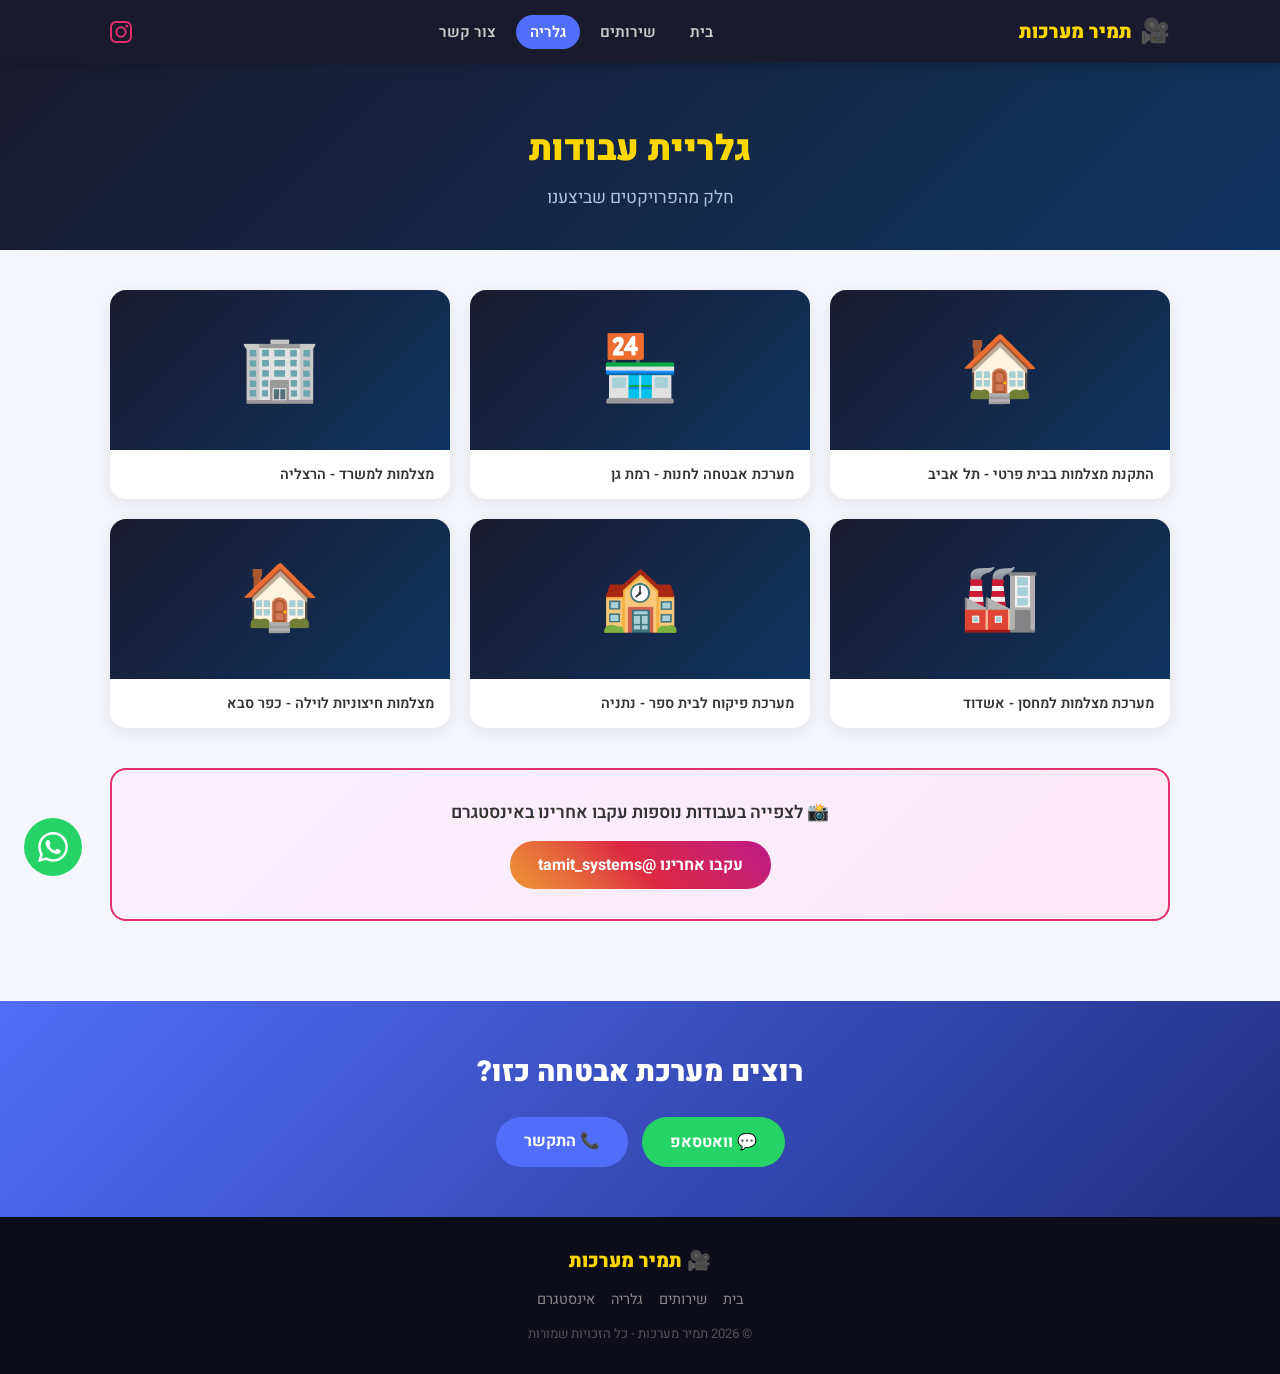
==== gallery.html @ fc6a1636 "Add files via upload" ====
<!DOCTYPE html>
<html lang="he" dir="rtl">
<head>
  <meta charset="UTF-8">
  <meta name="viewport" content="width=device-width,initial-scale=1.0">
  <title>גלריה - תמיר מערכות</title>
  <link rel="stylesheet" href="style.css">
  <link href="https://fonts.googleapis.com/css2?family=Heebo:wght@300;400;700;900&display=swap" rel="stylesheet">
</head>
<body>

  <a href="https://wa.me/972556899009?text=שלום%20תמיר%20מערכות,%20אני%20מעוניין%20בשירותי%20מצלמות%20אבטחה" 
     class="whatsapp-float" target="_blank">
    <svg viewBox="0 0 24 24" fill="currentColor"><path d="M17.472 14.382c-.297-.149-1.758-.867-2.03-.967-.273-.099-.471-.148-.67.15-.197.297-.767.966-.94 1.164-.173.199-.347.223-.644.075-.297-.15-1.255-.463-2.39-1.475-.883-.788-1.48-1.761-1.653-2.059-.173-.297-.018-.458.13-.606.134-.133.298-.347.446-.52.149-.174.198-.298.298-.497.099-.198.05-.371-.025-.52-.075-.149-.669-1.612-.916-2.207-.242-.579-.487-.5-.669-.51-.173-.008-.371-.01-.57-.01-.198 0-.52.074-.792.372-.272.297-1.04 1.016-1.04 2.479 0 1.462 1.065 2.875 1.213 3.074.149.198 2.096 3.2 5.077 4.487.709.306 1.262.489 1.694.625.712.227 1.36.195 1.871.118.571-.085 1.758-.719 2.006-1.413.248-.694.248-1.289.173-1.413-.074-.124-.272-.198-.57-.347m-5.421 7.403h-.004a9.87 9.87 0 01-5.031-1.378l-.361-.214-3.741.982.998-3.648-.235-.374a9.86 9.86 0 01-1.51-5.26c.001-5.45 4.436-9.884 9.888-9.884 2.64 0 5.122 1.03 6.988 2.898a9.825 9.825 0 012.893 6.994c-.003 5.45-4.437 9.884-9.885 9.884m8.413-18.297A11.815 11.815 0 0012.05 0C5.495 0 .16 5.335.157 11.892c0 2.096.547 4.142 1.588 5.945L.057 24l6.305-1.654a11.882 11.882 0 005.683 1.448h.005c6.554 0 11.89-5.335 11.893-11.893a11.821 11.821 0 00-3.48-8.413z"/></svg>
  </a>

  <header>
    <div class="header-inner">
      <div class="logo">
        <span class="logo-icon">🎥</span>
        <span class="logo-text">תמיר מערכות</span>
      </div>
      <nav>
        <a href="index.html">בית</a>
        <a href="services.html">שירותים</a>
        <a href="gallery.html" class="active">גלריה</a>
        <a href="index.html#contact">צור קשר</a>
      </nav>
      <a href="https://www.instagram.com/tamit_systems" target="_blank" class="insta-header" title="אינסטגרם">
        <svg viewBox="0 0 24 24" fill="currentColor" width="22" height="22"><path d="M12 2.163c3.204 0 3.584.012 4.85.07 3.252.148 4.771 1.691 4.919 4.919.058 1.265.069 1.645.069 4.849 0 3.205-.012 3.584-.069 4.849-.149 3.225-1.664 4.771-4.919 4.919-1.266.058-1.644.07-4.85.07-3.204 0-3.584-.012-4.849-.07-3.26-.149-4.771-1.699-4.919-4.92-.058-1.265-.07-1.644-.07-4.849 0-3.204.013-3.583.07-4.849.149-3.227 1.664-4.771 4.919-4.919 1.266-.057 1.645-.069 4.849-.069zM12 0C8.741 0 8.333.014 7.053.072 2.695.272.273 2.69.073 7.052.014 8.333 0 8.741 0 12c0 3.259.014 3.668.072 4.948.2 4.358 2.618 6.78 6.98 6.98C8.333 23.986 8.741 24 12 24c3.259 0 3.668-.014 4.948-.072 4.354-.2 6.782-2.618 6.979-6.98.059-1.28.073-1.689.073-4.948 0-3.259-.014-3.667-.072-4.947-.196-4.354-2.617-6.78-6.979-6.98C15.668.014 15.259 0 12 0zm0 5.838a6.162 6.162 0 100 12.324 6.162 6.162 0 000-12.324zM12 16a4 4 0 110-8 4 4 0 010 8zm6.406-11.845a1.44 1.44 0 100 2.881 1.44 1.44 0 000-2.881z"/></svg>
      </a>
    </div>
  </header>

  <div class="page-hero">
    <h1 class="animate-fade-up">גלריית עבודות</h1>
    <p class="animate-fade-up delay-1">חלק מהפרויקטים שביצענו</p>
  </div>

  <section class="gallery-section">
    <div class="gallery-grid">
      <div class="gallery-card animate-on-scroll">
        <div class="gallery-img">🏠</div>
        <div class="gallery-label">התקנת מצלמות בבית פרטי - תל אביב</div>
      </div>
      <div class="gallery-card animate-on-scroll">
        <div class="gallery-img">🏪</div>
        <div class="gallery-label">מערכת אבטחה לחנות - רמת גן</div>
      </div>
      <div class="gallery-card animate-on-scroll">
        <div class="gallery-img">🏢</div>
        <div class="gallery-label">מצלמות למשרד - הרצליה</div>
      </div>
      <div class="gallery-card animate-on-scroll">
        <div class="gallery-img">🏭</div>
        <div class="gallery-label">מערכת מצלמות למחסן - אשדוד</div>
      </div>
      <div class="gallery-card animate-on-scroll">
        <div class="gallery-img">🏫</div>
        <div class="gallery-label">מערכת פיקוח לבית ספר - נתניה</div>
      </div>
      <div class="gallery-card animate-on-scroll">
        <div class="gallery-img">🏠</div>
        <div class="gallery-label">מצלמות חיצוניות לוילה - כפר סבא</div>
      </div>
    </div>

    <div class="gallery-note animate-on-scroll">
      <p>📸 לצפייה בעבודות נוספות עקבו אחרינו באינסטגרם</p>
      <a href="https://www.instagram.com/tamit_systems" target="_blank" class="btn-insta">
        עקבו אחרינו @tamit_systems
      </a>
    </div>
  </section>

  <div class="cta-banner animate-on-scroll">
    <h2>רוצים מערכת אבטחה כזו?</h2>
    <div class="cta-btns">
      <a href="https://wa.me/972556899009?text=שלום%20תמיר%20מערכות,%20אני%20מעוניין%20בשירותי%20מצלמות%20אבטחה" class="btn-wa" target="_blank">💬 וואטסאפ</a>
      <a href="tel:0556899009" class="btn-primary">📞 התקשר</a>
    </div>
  </div>

  <footer>
    <div class="footer-inner">
      <div class="footer-logo">🎥 תמיר מערכות</div>
      <div class="footer-links">
        <a href="index.html">בית</a>
        <a href="services.html">שירותים</a>
        <a href="gallery.html">גלריה</a>
        <a href="https://www.instagram.com/tamit_systems" target="_blank">אינסטגרם</a>
      </div>
      <div class="footer-copy">&copy; 2026 תמיר מערכות - כל הזכויות שמורות</div>
    </div>
  </footer>

  <script src="script.js"></script>
</body>
</html>
---- style.css ----
/* === RESET & BASE === */
* { box-sizing: border-box; margin: 0; padding: 0; }

body {
  font-family: 'Heebo', 'Helvetica Neue', Arial, sans-serif;
  background: #f4f6fb;
  color: #1a1a2e;
  direction: rtl;
}

/* === ANIMATIONS === */
@keyframes fadeUp {
  from { opacity: 0; transform: translateY(30px); }
  to   { opacity: 1; transform: translateY(0); }
}
@keyframes pulse {
  0%, 100% { transform: scale(1); box-shadow: 0 4px 20px rgba(37,211,102,0.4); }
  50%       { transform: scale(1.08); box-shadow: 0 8px 30px rgba(37,211,102,0.6); }
}
@keyframes slideIn {
  from { opacity: 0; transform: translateX(20px); }
  to   { opacity: 1; transform: translateX(0); }
}

.animate-fade-up {
  opacity: 0;
  animation: fadeUp 0.7s ease forwards;
}
.delay-1 { animation-delay: 0.15s; }
.delay-2 { animation-delay: 0.30s; }
.delay-3 { animation-delay: 0.45s; }
.delay-4 { animation-delay: 0.60s; }

.animate-on-scroll {
  opacity: 0;
  transform: translateY(25px);
  transition: opacity 0.6s ease, transform 0.6s ease;
}
.animate-on-scroll.visible {
  opacity: 1;
  transform: translateY(0);
}

/* === WHATSAPP FLOAT === */
.whatsapp-float {
  position: fixed;
  bottom: 24px;
  left: 24px;
  width: 58px;
  height: 58px;
  background: #25d366;
  border-radius: 50%;
  display: flex;
  align-items: center;
  justify-content: center;
  color: #fff;
  z-index: 999;
  animation: pulse 2s infinite;
  text-decoration: none;
}
.whatsapp-float svg { width: 30px; height: 30px; }

/* === HEADER === */
header {
  background: #1a1a2e;
  position: sticky;
  top: 0;
  z-index: 100;
  box-shadow: 0 2px 12px rgba(0,0,0,0.2);
}
.header-inner {
  max-width: 1100px;
  margin: 0 auto;
  padding: 14px 20px;
  display: flex;
  align-items: center;
  gap: 20px;
}
.logo {
  display: flex;
  align-items: center;
  gap: 8px;
  text-decoration: none;
}
.logo-icon { font-size: 1.5em; }
.logo-text {
  color: #ffd700;
  font-size: 1.2em;
  font-weight: 900;
  white-space: nowrap;
}
nav {
  display: flex;
  gap: 6px;
  flex: 1;
  justify-content: center;
  flex-wrap: wrap;
}
nav a {
  color: #ccc;
  text-decoration: none;
  font-weight: 600;
  padding: 6px 14px;
  border-radius: 20px;
  transition: all 0.2s;
  font-size: 0.95em;
}
nav a:hover, nav a.active {
  background: #506ef9;
  color: #fff;
}
.insta-header {
  color: #e1306c;
  transition: transform 0.2s;
  display: flex;
}
.insta-header:hover { transform: scale(1.15); }

/* === HERO === */
.hero {
  background: linear-gradient(135deg, #1a1a2e 0%, #16213e 50%, #0f3460 100%);
  color: #fff;
  padding: 70px 20px 50px;
  text-align: center;
  position: relative;
  overflow: hidden;
}
.hero::before {
  content: '';
  position: absolute;
  top: -50%;
  right: -20%;
  width: 500px;
  height: 500px;
  background: radial-gradient(circle, rgba(80,110,249,0.15) 0%, transparent 70%);
  pointer-events: none;
}
.hero-badge {
  display: inline-block;
  background: rgba(80,110,249,0.2);
  border: 1px solid rgba(80,110,249,0.5);
  color: #90b4ff;
  padding: 6px 18px;
  border-radius: 20px;
  font-size: 0.9em;
  margin-bottom: 20px;
}
.hero h1 {
  font-size: 2.6em;
  font-weight: 900;
  line-height: 1.25;
  margin-bottom: 18px;
}
.highlight {
  color: #ffd700;
  position: relative;
}
.hero p {
  font-size: 1.1em;
  color: #b0c4de;
  line-height: 1.7;
  margin-bottom: 30px;
}
.hero-btns {
  display: flex;
  gap: 14px;
  justify-content: center;
  flex-wrap: wrap;
  margin-bottom: 40px;
}
.btn-wa {
  background: #25d366;
  color: #fff;
  padding: 13px 28px;
  border-radius: 30px;
  font-weight: 700;
  text-decoration: none;
  font-size: 1em;
  transition: all 0.2s;
  display: inline-block;
}
.btn-wa:hover { background: #1da851; transform: translateY(-2px); }

.btn-outline {
  background: transparent;
  color: #fff;
  padding: 13px 28px;
  border-radius: 30px;
  font-weight: 700;
  text-decoration: none;
  font-size: 1em;
  border: 2px solid rgba(255,255,255,0.4);
  transition: all 0.2s;
  display: inline-block;
}
.btn-outline:hover { border-color: #fff; background: rgba(255,255,255,0.1); }

.hero-stats {
  display: flex;
  gap: 30px;
  justify-content: center;
  flex-wrap: wrap;
}
.stat {
  display: flex;
  flex-direction: column;
  align-items: center;
}
.stat-num {
  font-size: 2em;
  font-weight: 900;
  color: #ffd700;
}
.stat-label {
  font-size: 0.85em;
  color: #90a0b0;
}

/* === PAGE HERO (for inner pages) === */
.page-hero {
  background: linear-gradient(135deg, #1a1a2e, #0f3460);
  color: #fff;
  text-align: center;
  padding: 60px 20px 40px;
}
.page-hero h1 {
  font-size: 2.2em;
  font-weight: 900;
  color: #ffd700;
  margin-bottom: 10px;
}
.page-hero p { color: #b0c4de; font-size: 1.1em; }

/* === SECTION TITLES === */
.section-title {
  text-align: center;
  font-size: 1.8em;
  font-weight: 900;
  color: #1a1a2e;
  margin-bottom: 30px;
  position: relative;
}
.section-title::after {
  content: '';
  display: block;
  width: 60px;
  height: 4px;
  background: #506ef9;
  margin: 10px auto 0;
  border-radius: 2px;
}

/* === CARDS === */
.section-cards {
  max-width: 1100px;
  margin: 0 auto;
  padding: 50px 20px;
}
.cards {
  display: grid;
  grid-template-columns: repeat(auto-fit, minmax(220px, 1fr));
  gap: 20px;
  margin-bottom: 30px;
}
.card {
  background: #fff;
  border-radius: 16px;
  padding: 28px 22px;
  text-align: center;
  box-shadow: 0 4px 20px rgba(0,0,0,0.07);
  transition: all 0.3s;
  border: 2px solid transparent;
}
.card:hover {
  transform: translateY(-6px);
  border-color: #506ef9;
  box-shadow: 0 10px 30px rgba(80,110,249,0.15);
}
.card-icon { font-size: 2.5em; margin-bottom: 14px; }
.card h3 { font-size: 1.1em; font-weight: 700; margin-bottom: 10px; color: #1a1a2e; }
.card p { font-size: 0.9em; color: #666; line-height: 1.6; }

.center-btn { text-align: center; }
.btn-primary {
  background: #506ef9;
  color: #fff;
  padding: 12px 28px;
  border-radius: 30px;
  font-weight: 700;
  text-decoration: none;
  display: inline-block;
  transition: all 0.2s;
  font-size: 1em;
}
.btn-primary:hover { background: #3a56e8; transform: translateY(-2px); }

/* === ABOUT === */
.section-about {
  background: #fff;
  padding: 50px 20px;
  display: flex;
  align-items: center;
  gap: 40px;
  max-width: 1100px;
  margin: 0 auto;
  border-radius: 20px;
  box-shadow: 0 4px 20px rgba(0,0,0,0.06);
  margin-bottom: 40px;
}
.about-text h2 { font-size: 1.8em; font-weight: 900; margin-bottom: 16px; color: #1a1a2e; }
.about-text p { color: #555; line-height: 1.7; margin-bottom: 12px; }
.about-emoji { font-size: 5em; flex-shrink: 0; }

/* === CONTACT === */
.section-contact {
  background: #1a1a2e;
  padding: 60px 20px;
  color: #fff;
}
.section-contact .section-title { color: #ffd700; }
.section-contact .section-title::after { background: #ffd700; }

.contact-grid {
  display: grid;
  grid-template-columns: 1fr 1fr;
  gap: 30px;
  max-width: 900px;
  margin: 0 auto;
}
@media (max-width: 700px) { .contact-grid { grid-template-columns: 1fr; } }

.contact-btns { display: flex; flex-direction: column; gap: 14px; }

.big-btn {
  display: flex;
  align-items: center;
  gap: 14px;
  padding: 16px 20px;
  border-radius: 14px;
  text-decoration: none;
  font-weight: 700;
  transition: all 0.2s;
}
.big-btn:hover { transform: translateX(-4px); filter: brightness(1.1); }
.big-btn-icon { font-size: 1.8em; }
.big-btn-text { display: flex; flex-direction: column; }
.big-btn-text strong { font-size: 1em; }
.big-btn-text small { font-size: 0.8em; opacity: 0.85; font-weight: 400; }

.big-btn.wa    { background: #25d366; color: #fff; }
.big-btn.phone { background: #506ef9; color: #fff; }
.big-btn.email { background: #ea4335; color: #fff; }
.big-btn.insta { background: linear-gradient(45deg, #f09433, #e6683c, #dc2743, #cc2366, #bc1888); color: #fff; }

/* === CONTACT FORM === */
.contact-form-wrap { }
#contact-form {
  display: flex;
  flex-direction: column;
  gap: 10px;
}
#contact-form label {
  font-weight: 600;
  font-size: 0.9em;
  color: #aab;
}
#contact-form input,
#contact-form textarea {
  padding: 11px 14px;
  border: 1px solid rgba(255,255,255,0.15);
  border-radius: 8px;
  font-size: 1em;
  font-family: inherit;
  direction: rtl;
  background: rgba(255,255,255,0.07);
  color: #fff;
  transition: border 0.2s;
}
#contact-form input::placeholder,
#contact-form textarea::placeholder { color: #667; }
#contact-form input:focus,
#contact-form textarea:focus {
  border-color: #506ef9;
  outline: none;
  background: rgba(255,255,255,0.1);
}
#contact-form textarea { min-height: 100px; resize: vertical; }
#contact-form button {
  background: #506ef9;
  color: #fff;
  border: none;
  padding: 13px;
  border-radius: 8px;
  font-size: 1em;
  cursor: pointer;
  font-weight: 700;
  font-family: inherit;
  transition: background 0.2s;
  margin-top: 5px;
}
#contact-form button:hover { background: #3a56e8; }
#success-message {
  background: rgba(37,211,102,0.15);
  color: #25d366;
  border: 1px solid rgba(37,211,102,0.3);
  padding: 14px;
  border-radius: 8px;
  margin-top: 12px;
  font-weight: 600;
  text-align: center;
}

/* === SERVICES FULL PAGE === */
.services-full {
  max-width: 900px;
  margin: 0 auto;
  padding: 40px 20px;
  display: flex;
  flex-direction: column;
  gap: 24px;
}
.service-item {
  background: #fff;
  border-radius: 16px;
  padding: 28px;
  display: flex;
  gap: 22px;
  align-items: flex-start;
  box-shadow: 0 4px 18px rgba(0,0,0,0.07);
  border-right: 5px solid #506ef9;
  transition: all 0.3s;
}
.service-item:hover { transform: translateX(-4px); box-shadow: 0 8px 28px rgba(80,110,249,0.15); }
.service-icon { font-size: 2.5em; flex-shrink: 0; }
.service-content h2 { font-size: 1.2em; font-weight: 900; margin-bottom: 8px; color: #1a1a2e; }
.service-content p { color: #555; line-height: 1.6; margin-bottom: 12px; }
.service-content ul { list-style: none; padding: 0; }
.service-content li { padding: 4px 0; color: #444; font-size: 0.95em; }

/* === GALLERY === */
.gallery-section {
  max-width: 1100px;
  margin: 0 auto;
  padding: 40px 20px;
}
.gallery-grid {
  display: grid;
  grid-template-columns: repeat(auto-fill, minmax(260px, 1fr));
  gap: 20px;
  margin-bottom: 40px;
}
.gallery-card {
  background: #fff;
  border-radius: 16px;
  overflow: hidden;
  box-shadow: 0 4px 18px rgba(0,0,0,0.08);
  transition: all 0.3s;
  cursor: pointer;
}
.gallery-card:hover { transform: translateY(-6px); box-shadow: 0 12px 30px rgba(0,0,0,0.13); }
.gallery-img {
  background: linear-gradient(135deg, #1a1a2e, #0f3460);
  height: 160px;
  display: flex;
  align-items: center;
  justify-content: center;
  font-size: 4em;
}
.gallery-label {
  padding: 14px 16px;
  font-size: 0.9em;
  font-weight: 600;
  color: #333;
}
.gallery-note {
  text-align: center;
  padding: 30px;
  background: linear-gradient(135deg, #f8f0ff, #ffe8f5);
  border-radius: 16px;
  border: 2px solid #e1306c;
}
.gallery-note p { font-size: 1.1em; margin-bottom: 16px; font-weight: 600; color: #333; }
.btn-insta {
  background: linear-gradient(45deg, #f09433, #e6683c, #dc2743, #cc2366, #bc1888);
  color: #fff;
  padding: 12px 28px;
  border-radius: 30px;
  font-weight: 700;
  text-decoration: none;
  display: inline-block;
  transition: all 0.2s;
}
.btn-insta:hover { transform: translateY(-2px); filter: brightness(1.1); }

/* === CTA BANNER === */
.cta-banner {
  background: linear-gradient(135deg, #506ef9, #222e80);
  color: #fff;
  text-align: center;
  padding: 50px 20px;
  margin: 40px 0 0;
}
.cta-banner h2 { font-size: 1.8em; font-weight: 900; margin-bottom: 24px; }
.cta-btns { display: flex; gap: 14px; justify-content: center; flex-wrap: wrap; }

/* === FOOTER === */
footer {
  background: #0d0d1a;
  color: #888;
  padding: 30px 20px;
  margin-top: 0;
}
.footer-inner {
  max-width: 1100px;
  margin: 0 auto;
  display: flex;
  flex-direction: column;
  align-items: center;
  gap: 14px;
  text-align: center;
}
.footer-logo { color: #ffd700; font-size: 1.2em; font-weight: 900; }
.footer-links { display: flex; gap: 16px; flex-wrap: wrap; justify-content: center; }
.footer-links a { color: #888; text-decoration: none; font-size: 0.9em; transition: color 0.2s; }
.footer-links a:hover { color: #506ef9; }
.footer-copy { font-size: 0.82em; color: #555; }

/* === RESPONSIVE === */
@media (max-width: 600px) {
  .hero h1 { font-size: 1.9em; }
  .section-about { flex-direction: column; text-align: center; }
  .about-emoji { display: none; }
  .service-item { flex-direction: column; }
  nav a { font-size: 0.85em; padding: 5px 10px; }
}
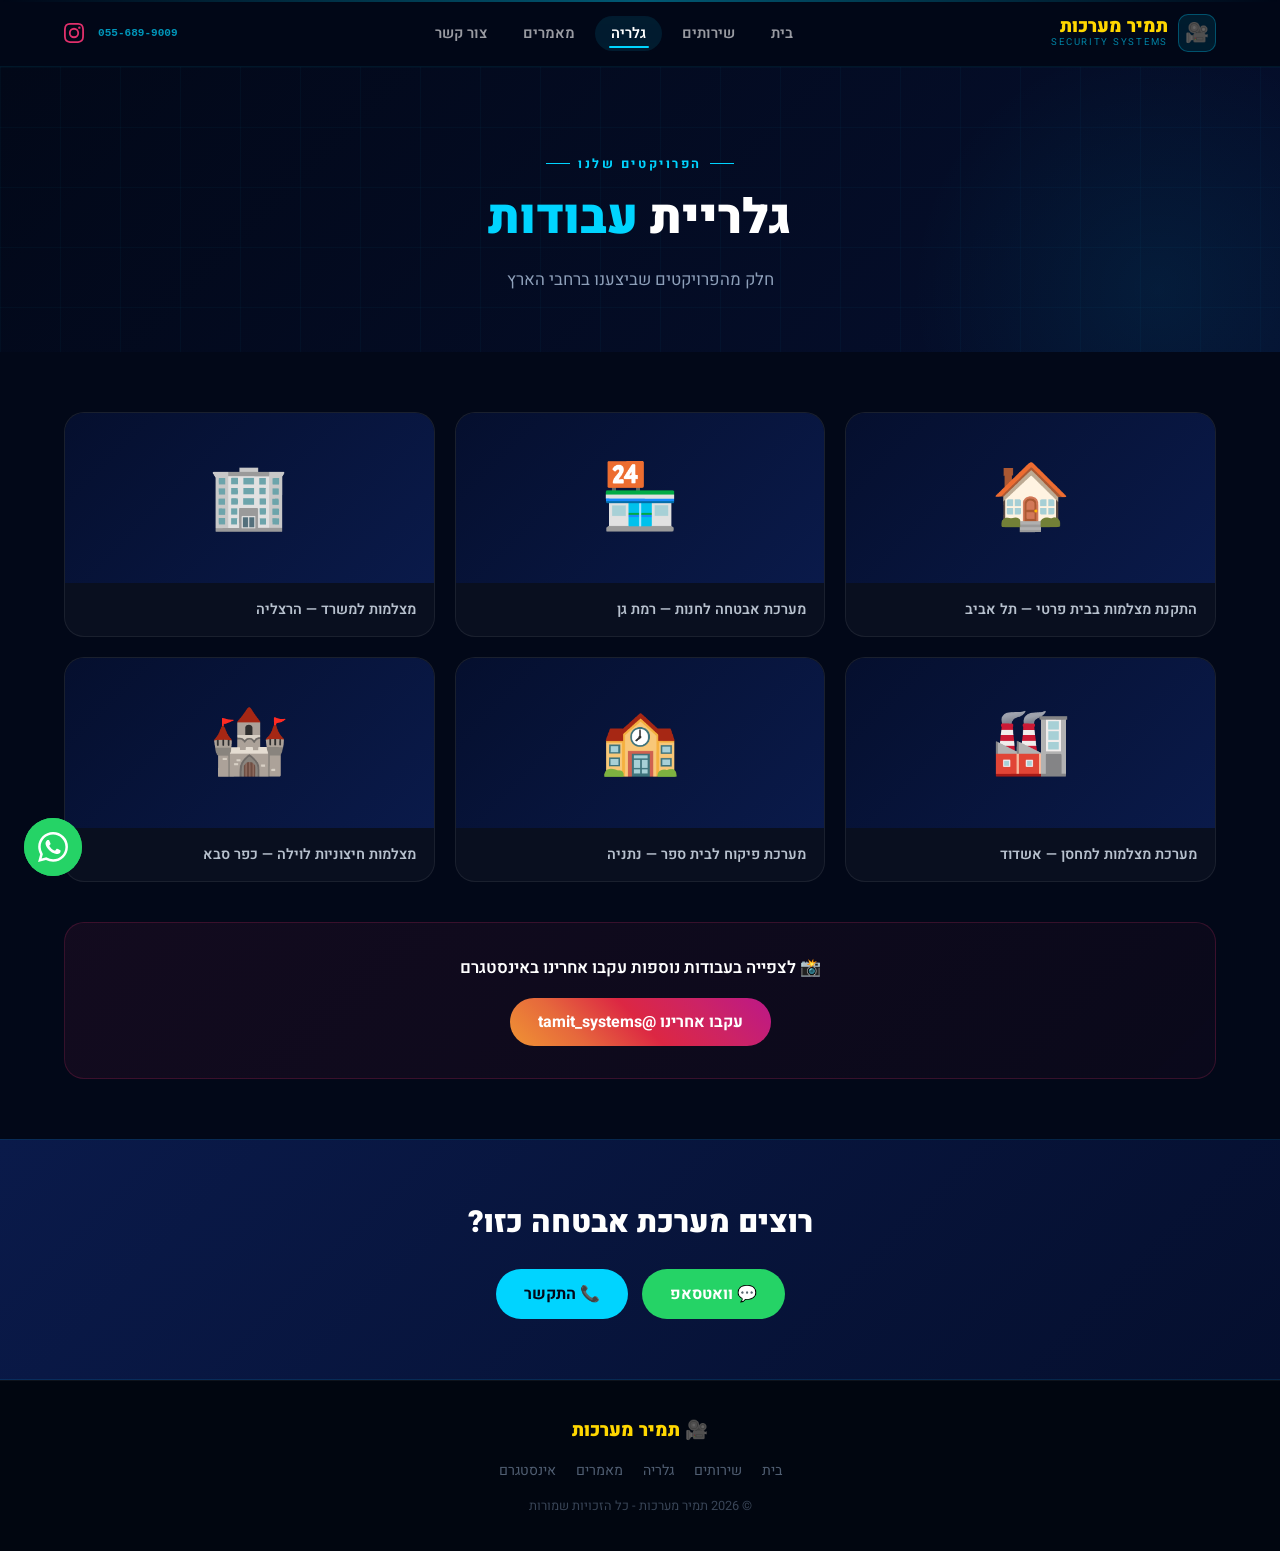
==== commit 990699a9: "Add files via upload" ====
--- a/gallery.html
+++ b/gallery.html
@@ -5,63 +5,85 @@
   <meta name="viewport" content="width=device-width,initial-scale=1.0">
   <title>גלריה - תמיר מערכות</title>
   <link rel="stylesheet" href="style.css">
-  <link href="https://fonts.googleapis.com/css2?family=Heebo:wght@300;400;700;900&display=swap" rel="stylesheet">
+  <link href="https://fonts.googleapis.com/css2?family=Heebo:wght@300;400;600;700;900&display=swap" rel="stylesheet">
 </head>
 <body>
 
-  <a href="https://wa.me/972556899009?text=שלום%20תמיר%20מערכות,%20אני%20מעוניין%20בשירותי%20מצלמות%20אבטחה" 
+  <div class="scan-line"></div>
+
+  <a href="https://wa.me/972556899009?text=שלום%20תמיר%20מערכות,%20אני%20מעוניין%20בשירותי%20מצלמות%20אבטחה"
      class="whatsapp-float" target="_blank">
+    <span class="wa-pulse"></span>
     <svg viewBox="0 0 24 24" fill="currentColor"><path d="M17.472 14.382c-.297-.149-1.758-.867-2.03-.967-.273-.099-.471-.148-.67.15-.197.297-.767.966-.94 1.164-.173.199-.347.223-.644.075-.297-.15-1.255-.463-2.39-1.475-.883-.788-1.48-1.761-1.653-2.059-.173-.297-.018-.458.13-.606.134-.133.298-.347.446-.52.149-.174.198-.298.298-.497.099-.198.05-.371-.025-.52-.075-.149-.669-1.612-.916-2.207-.242-.579-.487-.5-.669-.51-.173-.008-.371-.01-.57-.01-.198 0-.52.074-.792.372-.272.297-1.04 1.016-1.04 2.479 0 1.462 1.065 2.875 1.213 3.074.149.198 2.096 3.2 5.077 4.487.709.306 1.262.489 1.694.625.712.227 1.36.195 1.871.118.571-.085 1.758-.719 2.006-1.413.248-.694.248-1.289.173-1.413-.074-.124-.272-.198-.57-.347m-5.421 7.403h-.004a9.87 9.87 0 01-5.031-1.378l-.361-.214-3.741.982.998-3.648-.235-.374a9.86 9.86 0 01-1.51-5.26c.001-5.45 4.436-9.884 9.888-9.884 2.64 0 5.122 1.03 6.988 2.898a9.825 9.825 0 012.893 6.994c-.003 5.45-4.437 9.884-9.885 9.884m8.413-18.297A11.815 11.815 0 0012.05 0C5.495 0 .16 5.335.157 11.892c0 2.096.547 4.142 1.588 5.945L.057 24l6.305-1.654a11.882 11.882 0 005.683 1.448h.005c6.554 0 11.89-5.335 11.893-11.893a11.821 11.821 0 00-3.48-8.413z"/></svg>
   </a>
 
-  <header>
+  <header id="main-header">
     <div class="header-inner">
       <div class="logo">
-        <span class="logo-icon">🎥</span>
-        <span class="logo-text">תמיר מערכות</span>
+        <div class="logo-icon-wrap">🎥</div>
+        <div class="logo-texts">
+          <span class="logo-text">תמיר מערכות</span>
+          <span class="logo-sub">SECURITY SYSTEMS</span>
+        </div>
       </div>
       <nav>
         <a href="index.html">בית</a>
         <a href="services.html">שירותים</a>
         <a href="gallery.html" class="active">גלריה</a>
+        <a href="articles.html">מאמרים</a>
         <a href="index.html#contact">צור קשר</a>
       </nav>
-      <a href="https://www.instagram.com/tamit_systems" target="_blank" class="insta-header" title="אינסטגרם">
-        <svg viewBox="0 0 24 24" fill="currentColor" width="22" height="22"><path d="M12 2.163c3.204 0 3.584.012 4.85.07 3.252.148 4.771 1.691 4.919 4.919.058 1.265.069 1.645.069 4.849 0 3.205-.012 3.584-.069 4.849-.149 3.225-1.664 4.771-4.919 4.919-1.266.058-1.644.07-4.85.07-3.204 0-3.584-.012-4.849-.07-3.26-.149-4.771-1.699-4.919-4.92-.058-1.265-.07-1.644-.07-4.849 0-3.204.013-3.583.07-4.849.149-3.227 1.664-4.771 4.919-4.919 1.266-.057 1.645-.069 4.849-.069zM12 0C8.741 0 8.333.014 7.053.072 2.695.272.273 2.69.073 7.052.014 8.333 0 8.741 0 12c0 3.259.014 3.668.072 4.948.2 4.358 2.618 6.78 6.98 6.98C8.333 23.986 8.741 24 12 24c3.259 0 3.668-.014 4.948-.072 4.354-.2 6.782-2.618 6.979-6.98.059-1.28.073-1.689.073-4.948 0-3.259-.014-3.667-.072-4.947-.196-4.354-2.617-6.78-6.979-6.98C15.668.014 15.259 0 12 0zm0 5.838a6.162 6.162 0 100 12.324 6.162 6.162 0 000-12.324zM12 16a4 4 0 110-8 4 4 0 010 8zm6.406-11.845a1.44 1.44 0 100 2.881 1.44 1.44 0 000-2.881z"/></svg>
-      </a>
+      <div class="header-actions">
+        <a href="tel:0556899009" class="header-phone">055-689-9009</a>
+        <a href="https://www.instagram.com/tamit_systems" target="_blank" class="insta-header">
+          <svg viewBox="0 0 24 24" fill="currentColor" width="20" height="20"><path d="M12 2.163c3.204 0 3.584.012 4.85.07 3.252.148 4.771 1.691 4.919 4.919.058 1.265.069 1.645.069 4.849 0 3.205-.012 3.584-.069 4.849-.149 3.225-1.664 4.771-4.919 4.919-1.266.058-1.644.07-4.85.07-3.204 0-3.584-.012-4.849-.07-3.26-.149-4.771-1.699-4.919-4.92-.058-1.265-.07-1.644-.07-4.849 0-3.204.013-3.583.07-4.849.149-3.227 1.664-4.771 4.919-4.919 1.266-.057 1.645-.069 4.849-.069zM12 0C8.741 0 8.333.014 7.053.072 2.695.272.273 2.69.073 7.052.014 8.333 0 8.741 0 12c0 3.259.014 3.668.072 4.948.2 4.358 2.618 6.78 6.98 6.98C8.333 23.986 8.741 24 12 24c3.259 0 3.668-.014 4.948-.072 4.354-.2 6.782-2.618 6.979-6.98.059-1.28.073-1.689.073-4.948 0-3.259-.014-3.667-.072-4.947-.196-4.354-2.617-6.78-6.979-6.98C15.668.014 15.259 0 12 0zm0 5.838a6.162 6.162 0 100 12.324 6.162 6.162 0 000-12.324zM12 16a4 4 0 110-8 4 4 0 010 8zm6.406-11.845a1.44 1.44 0 100 2.881 1.44 1.44 0 000-2.881z"/></svg>
+        </a>
+      </div>
+      <button class="mobile-menu-btn" id="mobileMenuBtn"><span></span><span></span><span></span></button>
+    </div>
+    <div class="mobile-menu" id="mobileMenu">
+      <a href="index.html" onclick="closeMobileMenu()">בית</a>
+      <a href="services.html" onclick="closeMobileMenu()">שירותים</a>
+      <a href="gallery.html" onclick="closeMobileMenu()">גלריה</a>
+      <a href="articles.html" onclick="closeMobileMenu()">מאמרים</a>
+      <a href="index.html#contact" onclick="closeMobileMenu()">צור קשר</a>
+      <a href="https://wa.me/972556899009?text=שלום%20תמיר%20מערכות,%20אני%20מעוניין%20בשירותי%20מצלמות%20אבטחה" class="mobile-wa" target="_blank">💬 וואטסאפ</a>
     </div>
   </header>
 
   <div class="page-hero">
-    <h1 class="animate-fade-up">גלריית עבודות</h1>
-    <p class="animate-fade-up delay-1">חלק מהפרויקטים שביצענו</p>
+    <div class="orb orb-1"></div>
+    <div class="grid-bg"></div>
+    <div class="section-label animate-fade-up">הפרויקטים שלנו</div>
+    <h1 class="animate-fade-up delay-1">גלריית <span class="highlight-neon">עבודות</span></h1>
+    <p class="animate-fade-up delay-2">חלק מהפרויקטים שביצענו ברחבי הארץ</p>
   </div>
 
   <section class="gallery-section">
     <div class="gallery-grid">
       <div class="gallery-card animate-on-scroll">
         <div class="gallery-img">🏠</div>
-        <div class="gallery-label">התקנת מצלמות בבית פרטי - תל אביב</div>
+        <div class="gallery-label">התקנת מצלמות בבית פרטי — תל אביב</div>
       </div>
       <div class="gallery-card animate-on-scroll">
         <div class="gallery-img">🏪</div>
-        <div class="gallery-label">מערכת אבטחה לחנות - רמת גן</div>
+        <div class="gallery-label">מערכת אבטחה לחנות — רמת גן</div>
       </div>
       <div class="gallery-card animate-on-scroll">
         <div class="gallery-img">🏢</div>
-        <div class="gallery-label">מצלמות למשרד - הרצליה</div>
+        <div class="gallery-label">מצלמות למשרד — הרצליה</div>
       </div>
       <div class="gallery-card animate-on-scroll">
         <div class="gallery-img">🏭</div>
-        <div class="gallery-label">מערכת מצלמות למחסן - אשדוד</div>
+        <div class="gallery-label">מערכת מצלמות למחסן — אשדוד</div>
       </div>
       <div class="gallery-card animate-on-scroll">
         <div class="gallery-img">🏫</div>
-        <div class="gallery-label">מערכת פיקוח לבית ספר - נתניה</div>
+        <div class="gallery-label">מערכת פיקוח לבית ספר — נתניה</div>
       </div>
       <div class="gallery-card animate-on-scroll">
-        <div class="gallery-img">🏠</div>
-        <div class="gallery-label">מצלמות חיצוניות לוילה - כפר סבא</div>
+        <div class="gallery-img">🏰</div>
+        <div class="gallery-label">מצלמות חיצוניות לוילה — כפר סבא</div>
       </div>
     </div>
 
@@ -88,6 +110,7 @@
         <a href="index.html">בית</a>
         <a href="services.html">שירותים</a>
         <a href="gallery.html">גלריה</a>
+        <a href="articles.html">מאמרים</a>
         <a href="https://www.instagram.com/tamit_systems" target="_blank">אינסטגרם</a>
       </div>
       <div class="footer-copy">&copy; 2026 תמיר מערכות - כל הזכויות שמורות</div>
--- a/style.css
+++ b/style.css
@@ -3,9 +3,26 @@
 
 body {
   font-family: 'Heebo', 'Helvetica Neue', Arial, sans-serif;
-  background: #f4f6fb;
-  color: #1a1a2e;
+  background: #020818;
+  color: #e2e8f0;
   direction: rtl;
+  overflow-x: hidden;
+  -webkit-font-smoothing: antialiased;
+}
+
+/* === SCAN LINE === */
+@keyframes scanMove {
+  0% { transform: translateY(-100px); }
+  100% { transform: translateY(calc(100vh + 100px)); }
+}
+.scan-line {
+  position: fixed;
+  top: 0; left: 0; right: 0;
+  height: 2px;
+  background: linear-gradient(90deg, transparent, rgba(0,212,255,0.4), transparent);
+  animation: scanMove 8s linear infinite;
+  pointer-events: none;
+  z-index: 9999;
 }
 
 /* === ANIMATIONS === */
@@ -13,13 +30,25 @@
   from { opacity: 0; transform: translateY(30px); }
   to   { opacity: 1; transform: translateY(0); }
 }
-@keyframes pulse {
-  0%, 100% { transform: scale(1); box-shadow: 0 4px 20px rgba(37,211,102,0.4); }
-  50%       { transform: scale(1.08); box-shadow: 0 8px 30px rgba(37,211,102,0.6); }
-}
-@keyframes slideIn {
-  from { opacity: 0; transform: translateX(20px); }
-  to   { opacity: 1; transform: translateX(0); }
+@keyframes waPulse {
+  0%, 100% { transform: scale(1); box-shadow: 0 4px 20px rgba(37,211,102,0.5); }
+  50%       { transform: scale(1.07); box-shadow: 0 8px 40px rgba(37,211,102,0.7); }
+}
+@keyframes ping {
+  0%   { transform: scale(1); opacity: 0.6; }
+  100% { transform: scale(2.2); opacity: 0; }
+}
+@keyframes glow {
+  from { text-shadow: 0 0 10px rgba(0,212,255,0.4); }
+  to   { text-shadow: 0 0 25px rgba(0,212,255,0.9), 0 0 50px rgba(0,212,255,0.3); }
+}
+@keyframes float {
+  0%, 100% { transform: translateY(0); }
+  50%       { transform: translateY(-10px); }
+}
+@keyframes scrollBounce {
+  0%, 100% { transform: translateY(0); opacity: 1; }
+  50%       { transform: translateY(6px); opacity: 0.5; }
 }
 
 .animate-fade-up {
@@ -33,8 +62,8 @@
 
 .animate-on-scroll {
   opacity: 0;
-  transform: translateY(25px);
-  transition: opacity 0.6s ease, transform 0.6s ease;
+  transform: translateY(28px);
+  transition: opacity 0.65s ease, transform 0.65s ease;
 }
 .animate-on-scroll.visible {
   opacity: 1;
@@ -44,492 +73,703 @@
 /* === WHATSAPP FLOAT === */
 .whatsapp-float {
   position: fixed;
-  bottom: 24px;
-  left: 24px;
-  width: 58px;
-  height: 58px;
+  bottom: 24px; left: 24px;
+  width: 58px; height: 58px;
   background: #25d366;
   border-radius: 50%;
-  display: flex;
-  align-items: center;
-  justify-content: center;
+  display: flex; align-items: center; justify-content: center;
   color: #fff;
-  z-index: 999;
-  animation: pulse 2s infinite;
+  z-index: 998;
+  animation: waPulse 2.5s ease-in-out infinite;
   text-decoration: none;
 }
-.whatsapp-float svg { width: 30px; height: 30px; }
+.whatsapp-float svg { width: 30px; height: 30px; position: relative; z-index: 2; }
+.wa-pulse {
+  position: absolute;
+  inset: 0; border-radius: 50%;
+  background: #25d366;
+  animation: ping 2s ease-out infinite;
+}
 
 /* === HEADER === */
-header {
-  background: #1a1a2e;
-  position: sticky;
-  top: 0;
-  z-index: 100;
-  box-shadow: 0 2px 12px rgba(0,0,0,0.2);
+#main-header {
+  position: sticky; top: 0; z-index: 100;
+  background: rgba(2, 8, 24, 0.85);
+  backdrop-filter: blur(20px);
+  -webkit-backdrop-filter: blur(20px);
+  border-bottom: 1px solid rgba(0,212,255,0.08);
+  transition: all 0.4s ease;
+}
+#main-header.scrolled {
+  background: rgba(2, 8, 24, 0.97);
+  border-bottom-color: rgba(0,212,255,0.15);
+  box-shadow: 0 4px 30px rgba(0,0,0,0.5);
 }
 .header-inner {
-  max-width: 1100px;
-  margin: 0 auto;
-  padding: 14px 20px;
-  display: flex;
-  align-items: center;
-  gap: 20px;
-}
-.logo {
-  display: flex;
-  align-items: center;
-  gap: 8px;
-  text-decoration: none;
-}
-.logo-icon { font-size: 1.5em; }
-.logo-text {
-  color: #ffd700;
+  max-width: 1200px; margin: 0 auto;
+  padding: 14px 24px;
+  display: flex; align-items: center; gap: 20px;
+}
+
+/* Logo */
+.logo { display: flex; align-items: center; gap: 10px; cursor: pointer; text-decoration: none; }
+.logo-icon-wrap {
+  width: 38px; height: 38px;
+  background: rgba(0,212,255,0.1);
+  border: 1px solid rgba(0,212,255,0.3);
+  border-radius: 10px;
+  display: flex; align-items: center; justify-content: center;
   font-size: 1.2em;
-  font-weight: 900;
-  white-space: nowrap;
-}
-nav {
-  display: flex;
-  gap: 6px;
-  flex: 1;
-  justify-content: center;
-  flex-wrap: wrap;
-}
+}
+.logo-texts { display: flex; flex-direction: column; line-height: 1; }
+.logo-text { color: #ffd700; font-size: 1.15em; font-weight: 900; }
+.logo-sub { color: rgba(0,212,255,0.6); font-size: 0.6em; letter-spacing: 0.18em; margin-top: 2px; }
+
+/* Nav */
+nav { display: flex; gap: 4px; flex: 1; justify-content: center; flex-wrap: wrap; }
 nav a {
-  color: #ccc;
+  color: rgba(255,255,255,0.6);
   text-decoration: none;
   font-weight: 600;
-  padding: 6px 14px;
+  padding: 7px 16px;
   border-radius: 20px;
+  transition: all 0.25s;
+  font-size: 0.92em;
+  position: relative;
+}
+nav a::after {
+  content: '';
+  position: absolute; bottom: 3px; left: 50%; right: 50%;
+  height: 2px; background: #00d4ff; border-radius: 2px;
+  transition: all 0.3s;
+}
+nav a:hover { color: #fff; background: rgba(0,212,255,0.08); }
+nav a:hover::after, nav a.active::after { left: 20%; right: 20%; }
+nav a.active { color: #fff; background: rgba(0,212,255,0.1); }
+
+/* Header actions */
+.header-actions { display: flex; align-items: center; gap: 14px; }
+.header-phone {
+  color: rgba(0,212,255,0.7);
+  font-size: 0.85em; font-weight: 600;
+  text-decoration: none; font-family: monospace;
+  transition: color 0.2s;
+}
+.header-phone:hover { color: #00d4ff; }
+.insta-header { color: #e1306c; transition: transform 0.2s; display: flex; }
+.insta-header:hover { transform: scale(1.15); }
+
+/* Mobile menu button */
+.mobile-menu-btn {
+  display: none;
+  flex-direction: column; gap: 5px;
+  background: none; border: none; cursor: pointer; padding: 6px;
+}
+.mobile-menu-btn span {
+  display: block; width: 24px; height: 2px;
+  background: rgba(255,255,255,0.8);
+  border-radius: 2px; transition: all 0.3s;
+}
+.mobile-menu-btn.open span:nth-child(1) { transform: rotate(45deg) translate(5px, 5px); }
+.mobile-menu-btn.open span:nth-child(2) { opacity: 0; }
+.mobile-menu-btn.open span:nth-child(3) { transform: rotate(-45deg) translate(5px, -5px); }
+
+/* Mobile menu overlay */
+.mobile-menu {
+  display: none;
+  flex-direction: column;
+  background: rgba(2, 8, 24, 0.98);
+  padding: 20px 24px;
+  border-top: 1px solid rgba(0,212,255,0.1);
+  gap: 4px;
+}
+.mobile-menu.open { display: flex; }
+.mobile-menu a {
+  color: rgba(255,255,255,0.7);
+  text-decoration: none;
+  font-weight: 600;
+  padding: 12px 16px;
+  border-radius: 10px;
+  font-size: 1.05em;
   transition: all 0.2s;
-  font-size: 0.95em;
-}
-nav a:hover, nav a.active {
-  background: #506ef9;
-  color: #fff;
-}
-.insta-header {
-  color: #e1306c;
-  transition: transform 0.2s;
-  display: flex;
-}
-.insta-header:hover { transform: scale(1.15); }
+}
+.mobile-menu a:hover { color: #fff; background: rgba(0,212,255,0.1); }
+.mobile-menu .mobile-wa {
+  margin-top: 8px;
+  background: #25d366; color: #fff;
+  text-align: center; border-radius: 12px; padding: 14px;
+  font-weight: 700; font-size: 1.05em;
+}
 
 /* === HERO === */
 .hero {
-  background: linear-gradient(135deg, #1a1a2e 0%, #16213e 50%, #0f3460 100%);
-  color: #fff;
-  padding: 70px 20px 50px;
-  text-align: center;
-  position: relative;
-  overflow: hidden;
-}
-.hero::before {
-  content: '';
-  position: absolute;
-  top: -50%;
-  right: -20%;
-  width: 500px;
-  height: 500px;
-  background: radial-gradient(circle, rgba(80,110,249,0.15) 0%, transparent 70%);
-  pointer-events: none;
-}
+  min-height: 100vh;
+  display: flex; flex-direction: column;
+  align-items: center; justify-content: center;
+  text-align: center; padding: 100px 20px 60px;
+  position: relative; overflow: hidden;
+  background: radial-gradient(ellipse 80% 60% at 50% -10%, rgba(0,212,255,0.12) 0%, transparent 60%),
+              linear-gradient(180deg, #020818 0%, #050f2e 100%);
+}
+
+/* Grid background */
+.grid-bg {
+  position: absolute; inset: 0; pointer-events: none;
+  background-image:
+    linear-gradient(rgba(0,212,255,0.03) 1px, transparent 1px),
+    linear-gradient(90deg, rgba(0,212,255,0.03) 1px, transparent 1px);
+  background-size: 60px 60px;
+}
+
+/* Ambient orbs */
+.orb {
+  position: absolute; border-radius: 50%; pointer-events: none;
+}
+.orb-1 {
+  width: 500px; height: 500px;
+  top: -10%; right: -10%;
+  background: radial-gradient(circle, rgba(0,212,255,0.07) 0%, transparent 70%);
+  animation: float 10s ease-in-out infinite;
+}
+.orb-2 {
+  width: 400px; height: 400px;
+  bottom: 5%; left: -5%;
+  background: radial-gradient(circle, rgba(99,102,241,0.07) 0%, transparent 70%);
+  animation: float 12s ease-in-out infinite reverse;
+}
+
+.hero-content { position: relative; z-index: 2; max-width: 700px; }
+
+/* Badge */
 .hero-badge {
-  display: inline-block;
-  background: rgba(80,110,249,0.2);
-  border: 1px solid rgba(80,110,249,0.5);
-  color: #90b4ff;
-  padding: 6px 18px;
-  border-radius: 20px;
-  font-size: 0.9em;
-  margin-bottom: 20px;
-}
+  display: inline-flex; align-items: center; gap: 8px;
+  background: rgba(0,212,255,0.08);
+  border: 1px solid rgba(0,212,255,0.2);
+  color: rgba(0,212,255,0.9);
+  padding: 7px 18px; border-radius: 30px;
+  font-size: 0.88em; font-weight: 600;
+  margin-bottom: 24px;
+}
+.badge-dot {
+  width: 7px; height: 7px; border-radius: 50%;
+  background: #00d4ff;
+  animation: ping 2s ease-out infinite;
+}
+
 .hero h1 {
-  font-size: 2.6em;
-  font-weight: 900;
-  line-height: 1.25;
-  margin-bottom: 18px;
-}
-.highlight {
-  color: #ffd700;
-  position: relative;
+  font-size: clamp(2.4em, 5vw, 4em);
+  font-weight: 900; line-height: 1.18;
+  margin-bottom: 20px; color: #fff;
+}
+.highlight-neon {
+  color: #00d4ff;
+  animation: glow 2.5s ease-in-out infinite alternate;
 }
 .hero p {
-  font-size: 1.1em;
-  color: #b0c4de;
-  line-height: 1.7;
-  margin-bottom: 30px;
+  font-size: 1.1em; color: rgba(176,196,222,0.85);
+  line-height: 1.75; margin-bottom: 34px;
 }
 .hero-btns {
-  display: flex;
-  gap: 14px;
-  justify-content: center;
-  flex-wrap: wrap;
-  margin-bottom: 40px;
-}
+  display: flex; gap: 14px; justify-content: center;
+  flex-wrap: wrap; margin-bottom: 50px;
+}
+
+/* Stats */
+.hero-stats {
+  display: flex; gap: 16px; justify-content: center;
+  flex-wrap: wrap; position: relative; z-index: 2;
+}
+.stat.glass-card {
+  background: rgba(255,255,255,0.04);
+  backdrop-filter: blur(12px);
+  border: 1px solid rgba(255,255,255,0.07);
+  border-radius: 16px; padding: 18px 28px;
+  text-align: center; min-width: 110px;
+  transition: all 0.3s;
+}
+.stat.glass-card:hover {
+  border-color: rgba(0,212,255,0.25);
+  transform: translateY(-4px);
+}
+.stat-num { display: block; font-size: 2em; font-weight: 900; color: #00d4ff; }
+.stat-label { display: block; font-size: 0.8em; color: rgba(148,163,184,0.8); margin-top: 2px; }
+
+/* Scroll indicator */
+.scroll-indicator {
+  position: absolute; bottom: 32px; left: 50%; transform: translateX(-50%);
+  display: flex; flex-direction: column; align-items: center; gap: 6px;
+  color: rgba(255,255,255,0.3); font-size: 0.75em; letter-spacing: 0.1em;
+}
+.scroll-arrow { animation: scrollBounce 1.5s ease-in-out infinite; font-size: 1.2em; }
+
+/* === BUTTONS === */
 .btn-wa {
-  background: #25d366;
-  color: #fff;
-  padding: 13px 28px;
-  border-radius: 30px;
-  font-weight: 700;
-  text-decoration: none;
-  font-size: 1em;
-  transition: all 0.2s;
-  display: inline-block;
-}
-.btn-wa:hover { background: #1da851; transform: translateY(-2px); }
-
+  display: inline-flex; align-items: center; gap: 8px;
+  background: #25d366; color: #fff;
+  padding: 13px 28px; border-radius: 30px;
+  font-weight: 700; text-decoration: none; font-size: 1em;
+  transition: all 0.25s;
+}
+.btn-wa:hover {
+  background: #1da851; transform: translateY(-2px);
+  box-shadow: 0 6px 24px rgba(37,211,102,0.4);
+}
 .btn-outline {
-  background: transparent;
-  color: #fff;
-  padding: 13px 28px;
-  border-radius: 30px;
-  font-weight: 700;
-  text-decoration: none;
-  font-size: 1em;
-  border: 2px solid rgba(255,255,255,0.4);
-  transition: all 0.2s;
-  display: inline-block;
-}
-.btn-outline:hover { border-color: #fff; background: rgba(255,255,255,0.1); }
-
-.hero-stats {
-  display: flex;
-  gap: 30px;
-  justify-content: center;
-  flex-wrap: wrap;
-}
-.stat {
-  display: flex;
-  flex-direction: column;
-  align-items: center;
-}
-.stat-num {
-  font-size: 2em;
-  font-weight: 900;
-  color: #ffd700;
-}
-.stat-label {
-  font-size: 0.85em;
-  color: #90a0b0;
-}
-
-/* === PAGE HERO (for inner pages) === */
-.page-hero {
-  background: linear-gradient(135deg, #1a1a2e, #0f3460);
-  color: #fff;
-  text-align: center;
-  padding: 60px 20px 40px;
-}
-.page-hero h1 {
-  font-size: 2.2em;
-  font-weight: 900;
-  color: #ffd700;
-  margin-bottom: 10px;
-}
-.page-hero p { color: #b0c4de; font-size: 1.1em; }
+  display: inline-flex; align-items: center; gap: 8px;
+  background: transparent; color: #fff;
+  padding: 13px 28px; border-radius: 30px;
+  font-weight: 700; text-decoration: none; font-size: 1em;
+  border: 1.5px solid rgba(0,212,255,0.35);
+  transition: all 0.25s;
+}
+.btn-outline:hover {
+  border-color: #00d4ff; background: rgba(0,212,255,0.08);
+  box-shadow: 0 0 20px rgba(0,212,255,0.15);
+}
+.btn-primary {
+  display: inline-flex; align-items: center; gap: 6px;
+  background: #00d4ff; color: #020818;
+  padding: 12px 28px; border-radius: 30px;
+  font-weight: 700; text-decoration: none; font-size: 1em;
+  transition: all 0.25s;
+}
+.btn-primary:hover {
+  background: #00b8e0; transform: translateY(-2px);
+  box-shadow: 0 0 24px rgba(0,212,255,0.35);
+}
+
+/* === SECTION LABEL === */
+.section-label {
+  display: inline-flex; align-items: center; gap: 8px;
+  color: #00d4ff; font-size: 0.8em;
+  letter-spacing: 0.2em; text-transform: uppercase;
+  font-weight: 700; margin-bottom: 10px;
+}
+.section-label::before, .section-label::after {
+  content: ''; display: inline-block;
+  width: 24px; height: 1px; background: #00d4ff;
+}
 
 /* === SECTION TITLES === */
 .section-title {
+  font-size: 2em; font-weight: 900;
+  color: #fff; margin-bottom: 40px;
   text-align: center;
-  font-size: 1.8em;
-  font-weight: 900;
-  color: #1a1a2e;
-  margin-bottom: 30px;
-  position: relative;
-}
-.section-title::after {
-  content: '';
-  display: block;
-  width: 60px;
-  height: 4px;
-  background: #506ef9;
-  margin: 10px auto 0;
-  border-radius: 2px;
-}
-
-/* === CARDS === */
+}
+.neon-text { color: #00d4ff; }
+.neon-text-gold { color: #ffd700; }
+
+/* === SERVICE CARDS === */
 .section-cards {
-  max-width: 1100px;
-  margin: 0 auto;
-  padding: 50px 20px;
+  max-width: 1200px; margin: 0 auto; padding: 80px 24px;
+  text-align: center;
 }
 .cards {
   display: grid;
-  grid-template-columns: repeat(auto-fit, minmax(220px, 1fr));
-  gap: 20px;
-  margin-bottom: 30px;
+  grid-template-columns: repeat(auto-fit, minmax(240px, 1fr));
+  gap: 20px; margin-bottom: 36px;
 }
 .card {
-  background: #fff;
-  border-radius: 16px;
-  padding: 28px 22px;
-  text-align: center;
-  box-shadow: 0 4px 20px rgba(0,0,0,0.07);
-  transition: all 0.3s;
-  border: 2px solid transparent;
+  background: rgba(255,255,255,0.03);
+  backdrop-filter: blur(10px);
+  border: 1px solid rgba(255,255,255,0.07);
+  border-radius: 20px; padding: 32px 24px;
+  text-align: center; transition: all 0.35s;
+  position: relative; overflow: hidden;
+}
+.card::before {
+  content: ''; position: absolute;
+  top: 0; left: 0; right: 0; height: 1px;
+  background: linear-gradient(90deg, transparent, rgba(0,212,255,0), transparent);
+  transition: all 0.4s;
 }
 .card:hover {
-  transform: translateY(-6px);
-  border-color: #506ef9;
-  box-shadow: 0 10px 30px rgba(80,110,249,0.15);
-}
-.card-icon { font-size: 2.5em; margin-bottom: 14px; }
-.card h3 { font-size: 1.1em; font-weight: 700; margin-bottom: 10px; color: #1a1a2e; }
-.card p { font-size: 0.9em; color: #666; line-height: 1.6; }
-
+  transform: translateY(-8px);
+  border-color: rgba(0,212,255,0.25);
+  box-shadow: 0 12px 40px rgba(0,0,0,0.4), 0 0 30px rgba(0,212,255,0.08);
+}
+.card:hover::before {
+  background: linear-gradient(90deg, transparent, rgba(0,212,255,0.4), transparent);
+}
+.card-icon { font-size: 2.6em; margin-bottom: 16px; }
+.card h3 { font-size: 1.1em; font-weight: 700; margin-bottom: 10px; color: #fff; }
+.card p { font-size: 0.88em; color: rgba(148,163,184,0.8); line-height: 1.65; margin-bottom: 16px; }
+.card-features { list-style: none; padding: 0; text-align: right; }
+.card-features li {
+  font-size: 0.82em; color: rgba(100,200,255,0.7);
+  padding: 3px 0; padding-right: 14px; position: relative;
+}
+.card-features li::before {
+  content: '›'; position: absolute; right: 0;
+  color: #00d4ff; font-weight: 900;
+}
 .center-btn { text-align: center; }
-.btn-primary {
-  background: #506ef9;
-  color: #fff;
-  padding: 12px 28px;
-  border-radius: 30px;
-  font-weight: 700;
-  text-decoration: none;
-  display: inline-block;
-  transition: all 0.2s;
-  font-size: 1em;
-}
-.btn-primary:hover { background: #3a56e8; transform: translateY(-2px); }
 
 /* === ABOUT === */
 .section-about {
-  background: #fff;
-  padding: 50px 20px;
-  display: flex;
-  align-items: center;
-  gap: 40px;
-  max-width: 1100px;
-  margin: 0 auto;
-  border-radius: 20px;
-  box-shadow: 0 4px 20px rgba(0,0,0,0.06);
-  margin-bottom: 40px;
-}
-.about-text h2 { font-size: 1.8em; font-weight: 900; margin-bottom: 16px; color: #1a1a2e; }
-.about-text p { color: #555; line-height: 1.7; margin-bottom: 12px; }
-.about-emoji { font-size: 5em; flex-shrink: 0; }
+  max-width: 1200px; margin: 0 auto 60px;
+  padding: 60px 24px;
+  display: flex; align-items: center; gap: 60px;
+  background: rgba(255,255,255,0.02);
+  border: 1px solid rgba(255,255,255,0.06);
+  border-radius: 24px;
+}
+.about-text { flex: 1; }
+.about-text h2 { font-size: 1.9em; font-weight: 900; margin-bottom: 16px; color: #fff; }
+.about-text p { color: rgba(148,163,184,0.8); line-height: 1.75; margin-bottom: 14px; }
+.about-badges { display: flex; flex-wrap: wrap; gap: 10px; margin-bottom: 24px; margin-top: 8px; }
+.badge {
+  background: rgba(0,212,255,0.08);
+  border: 1px solid rgba(0,212,255,0.2);
+  color: rgba(0,212,255,0.9);
+  padding: 5px 14px; border-radius: 20px; font-size: 0.82em; font-weight: 600;
+}
+.about-visual { flex-shrink: 0; }
+.about-glow-card {
+  width: 180px; height: 180px;
+  background: rgba(0,212,255,0.06);
+  border: 1px solid rgba(0,212,255,0.2);
+  border-radius: 24px;
+  display: flex; flex-direction: column;
+  align-items: center; justify-content: center;
+  text-align: center;
+  box-shadow: 0 0 40px rgba(0,212,255,0.1);
+  animation: float 6s ease-in-out infinite;
+}
+.about-icon { font-size: 2.5em; margin-bottom: 10px; }
+.about-stat-big { font-size: 2.5em; font-weight: 900; color: #00d4ff; line-height: 1; }
+.about-stat-label { font-size: 0.75em; color: rgba(148,163,184,0.7); margin-top: 4px; }
+
+/* === TESTIMONIALS === */
+.section-testimonials {
+  max-width: 1200px; margin: 0 auto; padding: 80px 24px;
+  text-align: center;
+}
+.testimonials-grid {
+  display: grid; grid-template-columns: repeat(auto-fit, minmax(280px, 1fr));
+  gap: 20px;
+}
+.testimonial-card {
+  background: rgba(255,255,255,0.03);
+  border: 1px solid rgba(255,255,255,0.07);
+  border-radius: 20px; padding: 28px;
+  text-align: right; transition: all 0.35s;
+  position: relative; overflow: hidden;
+}
+.testimonial-card:hover {
+  transform: translateY(-6px);
+  border-color: rgba(0,212,255,0.2);
+  box-shadow: 0 12px 40px rgba(0,0,0,0.3);
+}
+.stars { color: #00d4ff; font-size: 1.1em; margin-bottom: 14px; letter-spacing: 2px; }
+.testimonial-card p {
+  color: rgba(203,213,225,0.85); font-size: 0.92em;
+  line-height: 1.75; font-style: italic; margin-bottom: 20px;
+}
+.testimonial-author { display: flex; align-items: center; gap: 12px; border-top: 1px solid rgba(255,255,255,0.06); padding-top: 16px; }
+.author-avatar {
+  width: 42px; height: 42px; border-radius: 50%;
+  background: rgba(0,212,255,0.1); border: 1px solid rgba(0,212,255,0.25);
+  display: flex; align-items: center; justify-content: center;
+  font-weight: 700; font-size: 0.8em; color: #00d4ff; font-family: monospace;
+  flex-shrink: 0;
+}
+.testimonial-author strong { display: block; color: #fff; font-size: 0.9em; }
+.testimonial-author small { color: rgba(148,163,184,0.7); font-size: 0.78em; }
+
+/* === PAGE HERO (inner pages) === */
+.page-hero {
+  background: linear-gradient(135deg, #020818 0%, #050f2e 100%);
+  color: #fff; text-align: center;
+  padding: 80px 20px 60px;
+  position: relative; overflow: hidden;
+}
+.page-hero h1 {
+  font-size: clamp(2em, 4vw, 3em);
+  font-weight: 900; margin-bottom: 14px;
+  position: relative; z-index: 2;
+}
+.page-hero p {
+  color: rgba(176,196,222,0.8); font-size: 1.05em;
+  position: relative; z-index: 2;
+}
+.page-hero .section-label { position: relative; z-index: 2; }
+
+/* === SERVICES FULL PAGE === */
+.services-full {
+  max-width: 960px; margin: 0 auto; padding: 60px 24px;
+  display: flex; flex-direction: column; gap: 20px;
+}
+.service-item {
+  background: rgba(255,255,255,0.03);
+  border: 1px solid rgba(255,255,255,0.07);
+  border-radius: 20px; padding: 32px;
+  display: flex; gap: 24px; align-items: flex-start;
+  border-right: 4px solid #00d4ff;
+  transition: all 0.3s;
+}
+.service-item:hover {
+  transform: translateX(-4px);
+  border-color: rgba(0,212,255,0.4);
+  background: rgba(0,212,255,0.03);
+  box-shadow: 0 8px 30px rgba(0,0,0,0.3);
+}
+.service-icon { font-size: 2.5em; flex-shrink: 0; }
+.service-content h2 { font-size: 1.2em; font-weight: 900; margin-bottom: 8px; color: #fff; }
+.service-content p { color: rgba(148,163,184,0.8); line-height: 1.65; margin-bottom: 14px; font-size: 0.95em; }
+.service-content ul { list-style: none; padding: 0; }
+.service-content li { padding: 4px 0; color: rgba(100,200,255,0.8); font-size: 0.92em; }
+
+/* === GALLERY === */
+.gallery-section {
+  max-width: 1200px; margin: 0 auto; padding: 60px 24px;
+}
+.gallery-grid {
+  display: grid;
+  grid-template-columns: repeat(auto-fill, minmax(280px, 1fr));
+  gap: 20px; margin-bottom: 40px;
+}
+.gallery-card {
+  background: rgba(255,255,255,0.03);
+  border: 1px solid rgba(255,255,255,0.07);
+  border-radius: 20px; overflow: hidden;
+  transition: all 0.35s; cursor: pointer;
+}
+.gallery-card:hover {
+  transform: translateY(-8px);
+  border-color: rgba(0,212,255,0.25);
+  box-shadow: 0 16px 40px rgba(0,0,0,0.5);
+}
+.gallery-img {
+  background: linear-gradient(135deg, #050f2e, #0a1a4a);
+  height: 170px;
+  display: flex; align-items: center; justify-content: center;
+  font-size: 4em; transition: transform 0.4s;
+}
+.gallery-card:hover .gallery-img { transform: scale(1.05); }
+.gallery-label {
+  padding: 16px 18px; font-size: 0.9em;
+  font-weight: 600; color: rgba(203,213,225,0.9);
+}
+.gallery-note {
+  text-align: center; padding: 32px;
+  background: linear-gradient(135deg, rgba(225,48,108,0.08), rgba(225,48,108,0.04));
+  border-radius: 20px; border: 1px solid rgba(225,48,108,0.2);
+}
+.gallery-note p { font-size: 1.05em; margin-bottom: 18px; font-weight: 600; color: #fff; }
+.btn-insta {
+  display: inline-block;
+  background: linear-gradient(45deg, #f09433, #e6683c, #dc2743, #cc2366, #bc1888);
+  color: #fff; padding: 12px 28px; border-radius: 30px;
+  font-weight: 700; text-decoration: none; transition: all 0.25s;
+}
+.btn-insta:hover { transform: translateY(-2px); filter: brightness(1.1); box-shadow: 0 6px 24px rgba(220,39,67,0.4); }
 
 /* === CONTACT === */
 .section-contact {
-  background: #1a1a2e;
-  padding: 60px 20px;
-  color: #fff;
+  background: linear-gradient(135deg, #050f2e 0%, #020818 100%);
+  border-top: 1px solid rgba(0,212,255,0.08);
+  padding: 80px 24px; text-align: center;
 }
 .section-contact .section-title { color: #ffd700; }
-.section-contact .section-title::after { background: #ffd700; }
-
 .contact-grid {
-  display: grid;
-  grid-template-columns: 1fr 1fr;
-  gap: 30px;
-  max-width: 900px;
-  margin: 0 auto;
-}
-@media (max-width: 700px) { .contact-grid { grid-template-columns: 1fr; } }
-
+  display: grid; grid-template-columns: 1fr 1fr;
+  gap: 30px; max-width: 960px; margin: 0 auto;
+}
 .contact-btns { display: flex; flex-direction: column; gap: 14px; }
-
 .big-btn {
-  display: flex;
-  align-items: center;
-  gap: 14px;
-  padding: 16px 20px;
-  border-radius: 14px;
-  text-decoration: none;
-  font-weight: 700;
-  transition: all 0.2s;
-}
-.big-btn:hover { transform: translateX(-4px); filter: brightness(1.1); }
+  display: flex; align-items: center; gap: 14px;
+  padding: 16px 20px; border-radius: 16px;
+  text-decoration: none; font-weight: 700; transition: all 0.25s;
+  border: 1px solid transparent;
+}
+.big-btn:hover { transform: translateX(-4px); filter: brightness(1.08); }
 .big-btn-icon { font-size: 1.8em; }
 .big-btn-text { display: flex; flex-direction: column; }
 .big-btn-text strong { font-size: 1em; }
-.big-btn-text small { font-size: 0.8em; opacity: 0.85; font-weight: 400; }
-
-.big-btn.wa    { background: #25d366; color: #fff; }
-.big-btn.phone { background: #506ef9; color: #fff; }
-.big-btn.email { background: #ea4335; color: #fff; }
-.big-btn.insta { background: linear-gradient(45deg, #f09433, #e6683c, #dc2743, #cc2366, #bc1888); color: #fff; }
-
-/* === CONTACT FORM === */
-.contact-form-wrap { }
-#contact-form {
-  display: flex;
-  flex-direction: column;
-  gap: 10px;
-}
-#contact-form label {
-  font-weight: 600;
-  font-size: 0.9em;
-  color: #aab;
-}
+.big-btn-text small { font-size: 0.8em; opacity: 0.8; font-weight: 400; }
+.big-btn.wa    { background: rgba(37,211,102,0.15); border-color: rgba(37,211,102,0.3); color: #25d366; }
+.big-btn.phone { background: rgba(0,212,255,0.1); border-color: rgba(0,212,255,0.25); color: #00d4ff; }
+.big-btn.email { background: rgba(234,67,53,0.12); border-color: rgba(234,67,53,0.3); color: #ea4335; }
+.big-btn.insta { background: rgba(225,48,108,0.1); border-color: rgba(225,48,108,0.25); color: #e1306c; }
+
+/* Available badge */
+.available-badge {
+  display: flex; align-items: center; gap: 8px;
+  padding: 10px 16px; border-radius: 12px;
+  background: rgba(37,211,102,0.08);
+  border: 1px solid rgba(37,211,102,0.2);
+  color: rgba(37,211,102,0.9); font-size: 0.85em; font-weight: 600;
+}
+.online-dot {
+  width: 8px; height: 8px; border-radius: 50%;
+  background: #25d366; animation: ping 2s ease-out infinite;
+}
+
+/* Contact form */
+.contact-form-wrap { text-align: right; }
+#contact-form { display: flex; flex-direction: column; gap: 10px; }
+#contact-form label { font-weight: 600; font-size: 0.88em; color: rgba(148,163,184,0.8); }
 #contact-form input,
 #contact-form textarea {
-  padding: 11px 14px;
-  border: 1px solid rgba(255,255,255,0.15);
-  border-radius: 8px;
-  font-size: 1em;
-  font-family: inherit;
-  direction: rtl;
-  background: rgba(255,255,255,0.07);
-  color: #fff;
-  transition: border 0.2s;
+  padding: 12px 16px;
+  border: 1px solid rgba(255,255,255,0.1);
+  border-radius: 10px; font-size: 0.95em;
+  font-family: inherit; direction: rtl;
+  background: rgba(255,255,255,0.05); color: #fff;
+  transition: all 0.25s;
 }
 #contact-form input::placeholder,
-#contact-form textarea::placeholder { color: #667; }
+#contact-form textarea::placeholder { color: rgba(100,116,139,0.7); }
 #contact-form input:focus,
 #contact-form textarea:focus {
-  border-color: #506ef9;
-  outline: none;
-  background: rgba(255,255,255,0.1);
+  border-color: rgba(0,212,255,0.4); outline: none;
+  background: rgba(0,212,255,0.05);
+  box-shadow: 0 0 0 3px rgba(0,212,255,0.08);
 }
 #contact-form textarea { min-height: 100px; resize: vertical; }
 #contact-form button {
-  background: #506ef9;
-  color: #fff;
-  border: none;
-  padding: 13px;
-  border-radius: 8px;
-  font-size: 1em;
-  cursor: pointer;
-  font-weight: 700;
-  font-family: inherit;
-  transition: background 0.2s;
-  margin-top: 5px;
-}
-#contact-form button:hover { background: #3a56e8; }
+  background: #00d4ff; color: #020818;
+  border: none; padding: 13px; border-radius: 10px;
+  font-size: 1em; cursor: pointer; font-weight: 700;
+  font-family: inherit; transition: all 0.25s; margin-top: 4px;
+}
+#contact-form button:hover {
+  background: #00b8e0; transform: translateY(-2px);
+  box-shadow: 0 6px 20px rgba(0,212,255,0.3);
+}
 #success-message {
-  background: rgba(37,211,102,0.15);
+  background: rgba(37,211,102,0.1);
   color: #25d366;
   border: 1px solid rgba(37,211,102,0.3);
-  padding: 14px;
-  border-radius: 8px;
-  margin-top: 12px;
-  font-weight: 600;
-  text-align: center;
-}
-
-/* === SERVICES FULL PAGE === */
-.services-full {
-  max-width: 900px;
-  margin: 0 auto;
-  padding: 40px 20px;
-  display: flex;
-  flex-direction: column;
-  gap: 24px;
-}
-.service-item {
-  background: #fff;
-  border-radius: 16px;
-  padding: 28px;
-  display: flex;
-  gap: 22px;
-  align-items: flex-start;
-  box-shadow: 0 4px 18px rgba(0,0,0,0.07);
-  border-right: 5px solid #506ef9;
-  transition: all 0.3s;
-}
-.service-item:hover { transform: translateX(-4px); box-shadow: 0 8px 28px rgba(80,110,249,0.15); }
-.service-icon { font-size: 2.5em; flex-shrink: 0; }
-.service-content h2 { font-size: 1.2em; font-weight: 900; margin-bottom: 8px; color: #1a1a2e; }
-.service-content p { color: #555; line-height: 1.6; margin-bottom: 12px; }
-.service-content ul { list-style: none; padding: 0; }
-.service-content li { padding: 4px 0; color: #444; font-size: 0.95em; }
-
-/* === GALLERY === */
-.gallery-section {
-  max-width: 1100px;
-  margin: 0 auto;
-  padding: 40px 20px;
-}
-.gallery-grid {
-  display: grid;
-  grid-template-columns: repeat(auto-fill, minmax(260px, 1fr));
-  gap: 20px;
-  margin-bottom: 40px;
-}
-.gallery-card {
-  background: #fff;
-  border-radius: 16px;
-  overflow: hidden;
-  box-shadow: 0 4px 18px rgba(0,0,0,0.08);
-  transition: all 0.3s;
-  cursor: pointer;
-}
-.gallery-card:hover { transform: translateY(-6px); box-shadow: 0 12px 30px rgba(0,0,0,0.13); }
-.gallery-img {
-  background: linear-gradient(135deg, #1a1a2e, #0f3460);
-  height: 160px;
-  display: flex;
-  align-items: center;
-  justify-content: center;
-  font-size: 4em;
-}
-.gallery-label {
-  padding: 14px 16px;
-  font-size: 0.9em;
-  font-weight: 600;
-  color: #333;
-}
-.gallery-note {
-  text-align: center;
-  padding: 30px;
-  background: linear-gradient(135deg, #f8f0ff, #ffe8f5);
-  border-radius: 16px;
-  border: 2px solid #e1306c;
-}
-.gallery-note p { font-size: 1.1em; margin-bottom: 16px; font-weight: 600; color: #333; }
-.btn-insta {
-  background: linear-gradient(45deg, #f09433, #e6683c, #dc2743, #cc2366, #bc1888);
-  color: #fff;
-  padding: 12px 28px;
-  border-radius: 30px;
-  font-weight: 700;
-  text-decoration: none;
-  display: inline-block;
-  transition: all 0.2s;
-}
-.btn-insta:hover { transform: translateY(-2px); filter: brightness(1.1); }
+  padding: 14px; border-radius: 10px;
+  margin-top: 12px; font-weight: 600; text-align: center;
+}
+
+/* === ARTICLES PAGE === */
+.articles-section {
+  max-width: 900px; margin: 0 auto; padding: 60px 24px;
+  display: flex; flex-direction: column; gap: 32px;
+}
+.article-card {
+  background: rgba(255,255,255,0.03);
+  border: 1px solid rgba(255,255,255,0.07);
+  border-radius: 24px; padding: 40px;
+  transition: all 0.35s;
+  border-top: 3px solid rgba(0,212,255,0.3);
+}
+.article-card:hover {
+  border-color: rgba(0,212,255,0.2);
+  border-top-color: #00d4ff;
+  box-shadow: 0 16px 50px rgba(0,0,0,0.4), 0 0 30px rgba(0,212,255,0.05);
+  transform: translateY(-3px);
+}
+.article-meta {
+  display: flex; align-items: center; gap: 14px;
+  margin-bottom: 16px; flex-wrap: wrap;
+}
+.article-tag {
+  background: rgba(0,212,255,0.1);
+  border: 1px solid rgba(0,212,255,0.2);
+  color: #00d4ff; padding: 4px 14px;
+  border-radius: 20px; font-size: 0.8em; font-weight: 700;
+}
+.article-read-time { color: rgba(148,163,184,0.6); font-size: 0.82em; }
+.article-card h2 {
+  font-size: 1.5em; font-weight: 900; color: #fff;
+  margin-bottom: 20px; line-height: 1.35;
+}
+.article-content p {
+  color: rgba(203,213,225,0.8); line-height: 1.85;
+  margin-bottom: 16px; font-size: 0.97em;
+}
+.article-content h3 {
+  font-size: 1.1em; font-weight: 700; color: #fff;
+  margin: 24px 0 10px;
+  padding-right: 12px;
+  border-right: 3px solid #00d4ff;
+}
+.article-list {
+  list-style: none; padding: 0; margin-bottom: 16px;
+}
+.article-list li {
+  color: rgba(203,213,225,0.8); font-size: 0.95em;
+  padding: 6px 0 6px 0; padding-right: 20px;
+  position: relative; line-height: 1.6;
+  border-bottom: 1px solid rgba(255,255,255,0.04);
+}
+.article-list li::before {
+  content: '◈'; position: absolute; right: 0;
+  color: #00d4ff; font-size: 0.7em; top: 9px;
+}
+.article-tip {
+  background: rgba(0,212,255,0.06);
+  border: 1px solid rgba(0,212,255,0.15);
+  border-radius: 12px; padding: 16px 20px;
+  color: rgba(203,213,225,0.85); font-size: 0.92em;
+  line-height: 1.65; margin: 20px 0;
+}
+.article-tip strong { color: #00d4ff; }
+.article-cta {
+  display: inline-flex; align-items: center; gap: 8px;
+  margin-top: 24px;
+  background: rgba(0,212,255,0.08);
+  border: 1px solid rgba(0,212,255,0.25);
+  color: #00d4ff; padding: 12px 24px;
+  border-radius: 30px; font-weight: 700;
+  text-decoration: none; font-size: 0.92em;
+  transition: all 0.25s;
+}
+.article-cta:hover {
+  background: rgba(0,212,255,0.15);
+  box-shadow: 0 0 20px rgba(0,212,255,0.2);
+  transform: translateY(-2px);
+}
 
 /* === CTA BANNER === */
 .cta-banner {
-  background: linear-gradient(135deg, #506ef9, #222e80);
-  color: #fff;
-  text-align: center;
-  padding: 50px 20px;
-  margin: 40px 0 0;
-}
-.cta-banner h2 { font-size: 1.8em; font-weight: 900; margin-bottom: 24px; }
-.cta-btns { display: flex; gap: 14px; justify-content: center; flex-wrap: wrap; }
+  background: linear-gradient(135deg, #0a1a4a, #050f2e);
+  border-top: 1px solid rgba(0,212,255,0.1);
+  border-bottom: 1px solid rgba(0,212,255,0.1);
+  color: #fff; text-align: center; padding: 60px 24px;
+}
+.cta-banner h2 { font-size: 1.9em; font-weight: 900; margin-bottom: 8px; }
+.cta-btns { display: flex; gap: 14px; justify-content: center; flex-wrap: wrap; margin-top: 24px; }
 
 /* === FOOTER === */
 footer {
-  background: #0d0d1a;
-  color: #888;
-  padding: 30px 20px;
-  margin-top: 0;
+  background: #010610;
+  border-top: 1px solid rgba(255,255,255,0.05);
+  color: rgba(100,116,139,0.8); padding: 36px 24px;
 }
 .footer-inner {
-  max-width: 1100px;
-  margin: 0 auto;
-  display: flex;
-  flex-direction: column;
-  align-items: center;
-  gap: 14px;
-  text-align: center;
-}
-.footer-logo { color: #ffd700; font-size: 1.2em; font-weight: 900; }
-.footer-links { display: flex; gap: 16px; flex-wrap: wrap; justify-content: center; }
-.footer-links a { color: #888; text-decoration: none; font-size: 0.9em; transition: color 0.2s; }
-.footer-links a:hover { color: #506ef9; }
-.footer-copy { font-size: 0.82em; color: #555; }
+  max-width: 1200px; margin: 0 auto;
+  display: flex; flex-direction: column; align-items: center;
+  gap: 16px; text-align: center;
+}
+.footer-logo { color: #ffd700; font-size: 1.15em; font-weight: 900; }
+.footer-links { display: flex; gap: 20px; flex-wrap: wrap; justify-content: center; }
+.footer-links a {
+  color: rgba(100,116,139,0.8); text-decoration: none;
+  font-size: 0.88em; transition: color 0.2s;
+}
+.footer-links a:hover { color: #00d4ff; }
+.footer-copy { font-size: 0.8em; color: rgba(71,85,105,0.8); }
 
 /* === RESPONSIVE === */
-@media (max-width: 600px) {
-  .hero h1 { font-size: 1.9em; }
+@media (max-width: 900px) {
+  .contact-grid { grid-template-columns: 1fr; }
   .section-about { flex-direction: column; text-align: center; }
-  .about-emoji { display: none; }
+  .about-visual { display: none; }
+}
+@media (max-width: 700px) {
+  .hero h1 { font-size: 2.2em; }
+  nav { display: none; }
+  .header-actions { display: none; }
+  .mobile-menu-btn { display: flex; }
   .service-item { flex-direction: column; }
-  nav a { font-size: 0.85em; padding: 5px 10px; }
-}
+  .article-card { padding: 24px 20px; }
+  .article-card h2 { font-size: 1.25em; }
+  .stat.glass-card { padding: 14px 20px; min-width: 90px; }
+  .hero-stats { gap: 10px; }
+}
